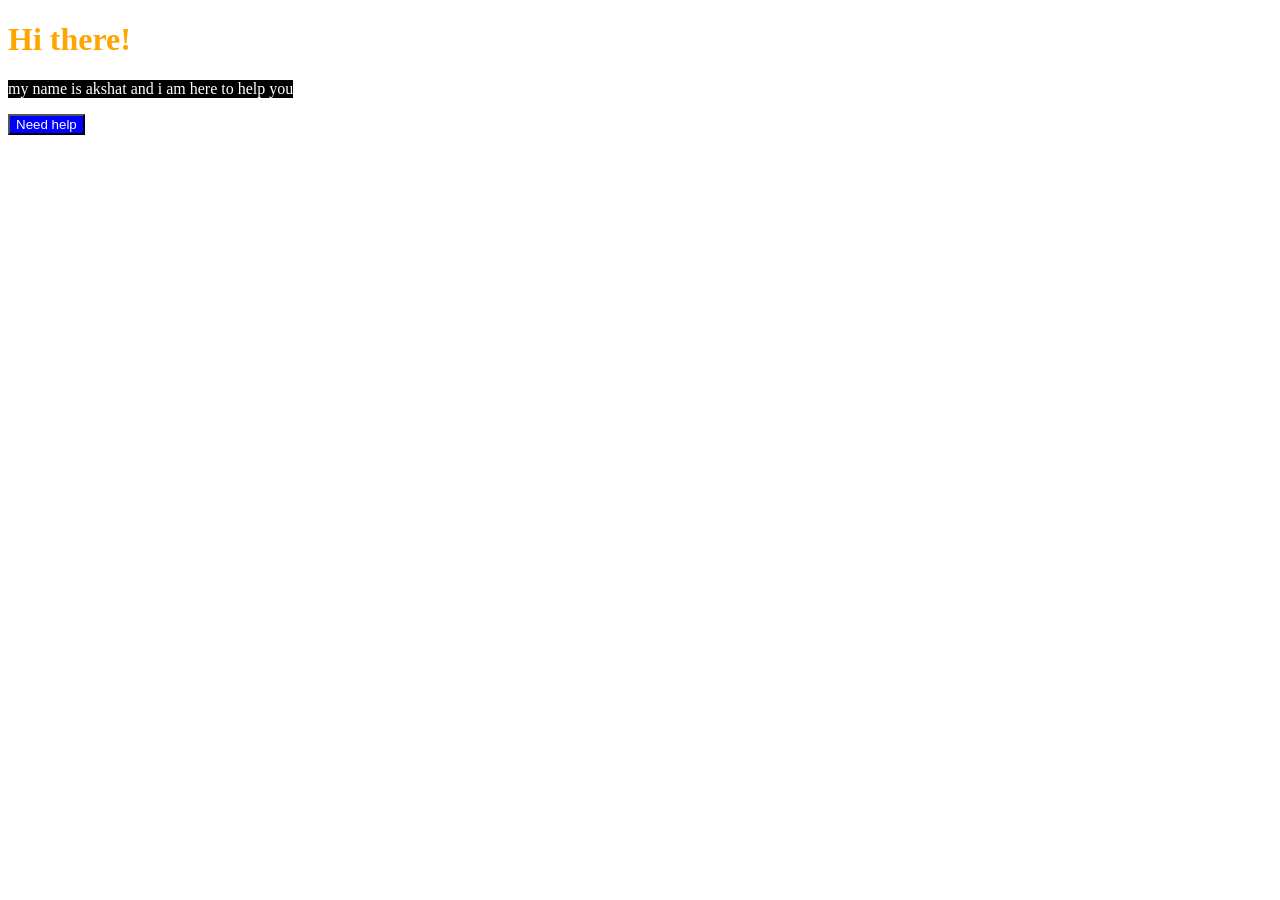
==== index.html @ 0dc012f6 "question 1" ====
<!DOCTYPE html>
<html lang="en">
<head>
    <link rel="stylesheet" href="style.css">
    <meta charset="UTF-8">
    <meta name="viewport" content="width=device-width, initial-scale=1.0">
    <title>Document</title>
</head>
<body>
    <h1> Hi there! </h1>
    <p> my name is akshat and  i am here to help you  </p>
    <button> Need help</button>
    
</body>
</html>
---- style.css ----
h1 {
    color : orange ;

}

button {
    background-color: blue;
    color: white;
}

p{
    background-color: black;
    max-width: fit-content;
    color: white;
}
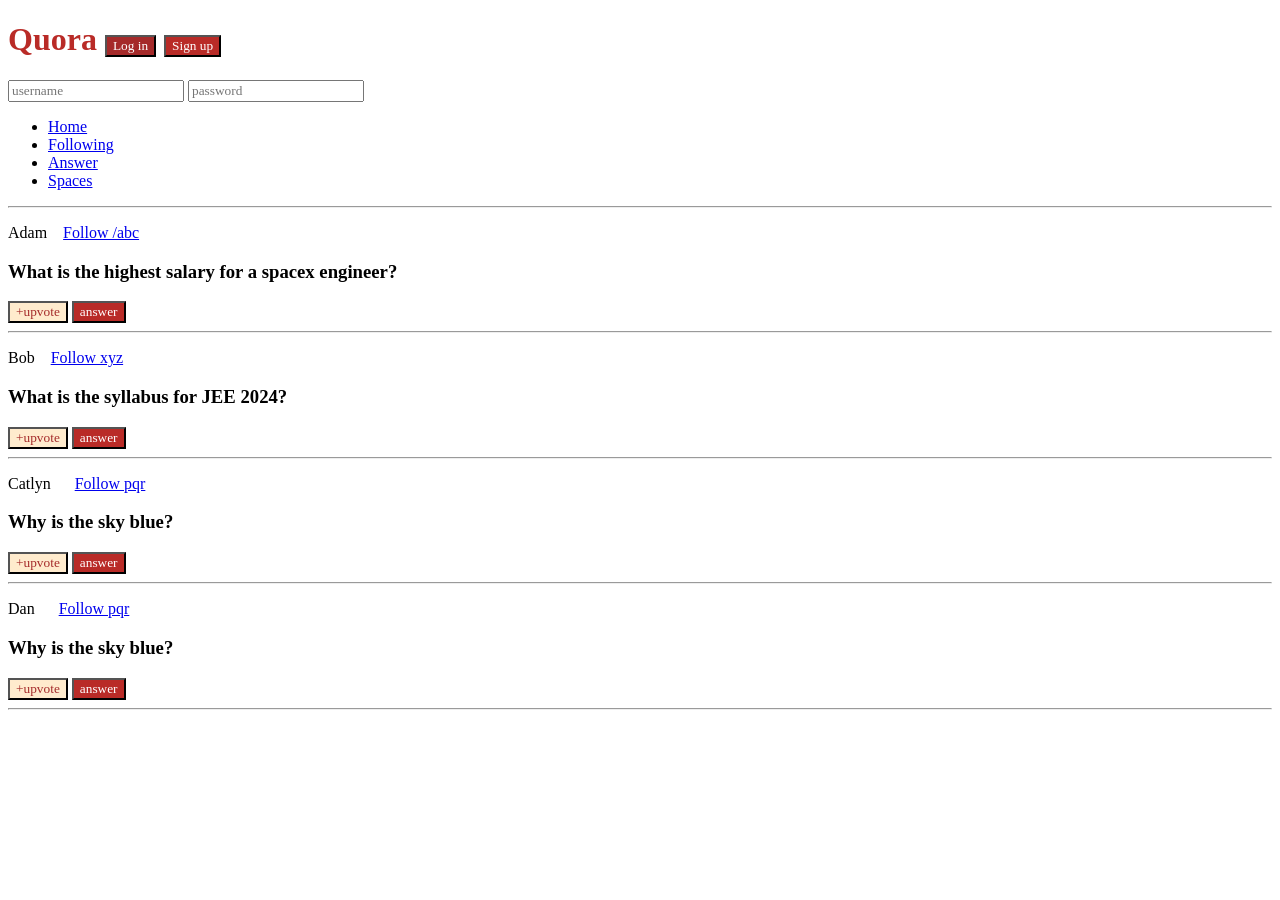
==== commit 40db5a58: "practice q3 and quaora clone" ====
--- a/index.html
+++ b/index.html
@@ -1,15 +1,76 @@
 <!DOCTYPE html>
 <html lang="en">
-<head>
+  <head>
     <link rel="stylesheet" href="style.css">
-    <meta charset="UTF-8">
-    <meta name="viewport" content="width=device-width, initial-scale=1.0">
-    <title>Document</title>
-</head>
-<body>
-    <h1> Hi there! </h1>
-    <p> my name is akshat and  i am here to help you  </p>
-    <button> Need help</button>
-    
-</body>
-</html>+    <meta charset="UTF-8" />
+    <meta http-equiv="X-UA-Compatible" content="IE=edge" />
+    <meta name="viewport" content="width=device-width, initial-scale=1.0" />
+    <title>CSS Chapter2</title>
+  </head>
+  <body>
+    <header>
+        <h1>Quora 
+            <button id="login">Log in</button>
+            <button id="signup">Sign up</button>
+        </h1>
+        <div>
+            <input type="text" placeholder="username">
+            <input type="password" placeholder="password">
+        </div>
+        <nav>
+            <ul>
+                <li><a href="/home">Home</a></li>
+                <li><a href="/following">Following</a></li>
+                <li><a href="/answer">Answer</a></li>
+                <li><a href="/spaces">Spaces</a></li>
+            </ul>
+        </nav>
+        <hr>
+    </header>
+    <main>
+        <p>
+        Adam &nbsp;&nbsp;
+        <a class="follow" href="/adam">Follow /abc</a></span>
+        </p>
+        <h3>What is the highest salary for a spacex engineer?</h3>
+        <span>
+            <button  class = "upvote">+upvote</button>
+            <button class = "answer">answer</button>
+        </span>
+        <hr />
+
+        <p>
+        Bob &nbsp;&nbsp;
+        <a class="follow" href="/bob">Follow xyz</a>
+        </p>
+        <h3>What is the syllabus for JEE 2024?</h3>
+        <span>
+            <button class = "upvote">+upvote</button>
+            <button class = "answer">answer</button>
+        </span>
+        <hr />
+
+        <p>
+        Catlyn &nbsp;&nbsp;&nbsp;&nbsp;
+        <a class="follow" href="/catlyn">Follow pqr</a>
+        </p>
+        <h3>Why is the sky blue?</h3>
+        <span>
+            <button class = "upvote">+upvote</button>
+            <button class = "answer">answer</button>
+        </span>
+        <hr />
+
+        <p>
+            Dan &nbsp;&nbsp;&nbsp;&nbsp;
+            <a class="follow" href="/dan">Follow pqr</a>
+            </p>
+            <h3>Why is the sky blue?</h3>
+            <span>
+                <button class = "upvote">+upvote</button>
+                <button class = "answer">answer</button>
+            </span>
+            <hr />
+    </main>
+  </body>
+</html>
--- a/style.css
+++ b/style.css
@@ -1,15 +1,25 @@
-h1 {
-    color : orange ;
-
+* {
+    font-family:'Franklin Gothic Medium' ;
+}
+h1{
+    color: #b92b27 ;
 }
 
-button {
-    background-color: blue;
+#login{
+    background-color: brown;
     color: white;
 }
+#signup {
+    background-color: #b92b27;
+    color : white
+}
 
-p{
-    background-color: black;
-    max-width: fit-content;
+.upvote{
+    color: brown;
+    background-color: blanchedalmond;
+}
+
+.answer{
+    background-color: #b92b27;
     color: white;
 }
